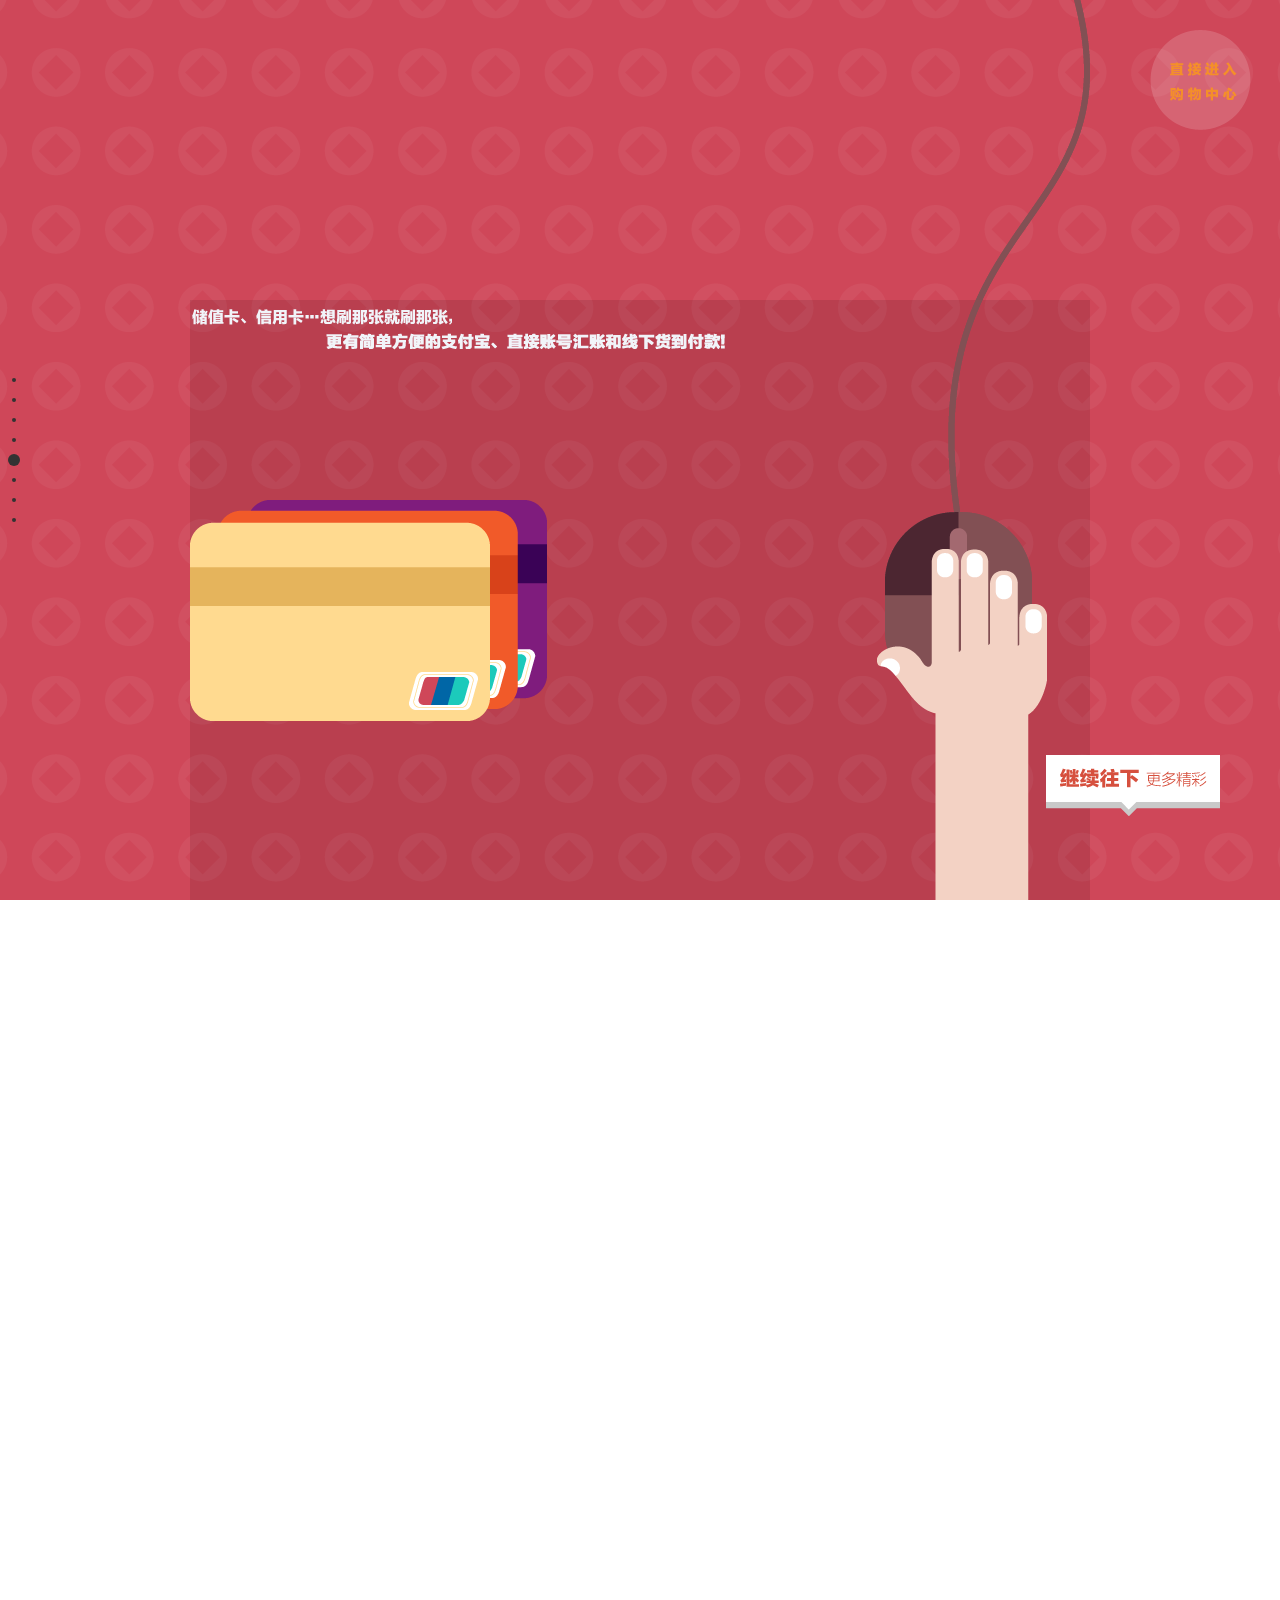
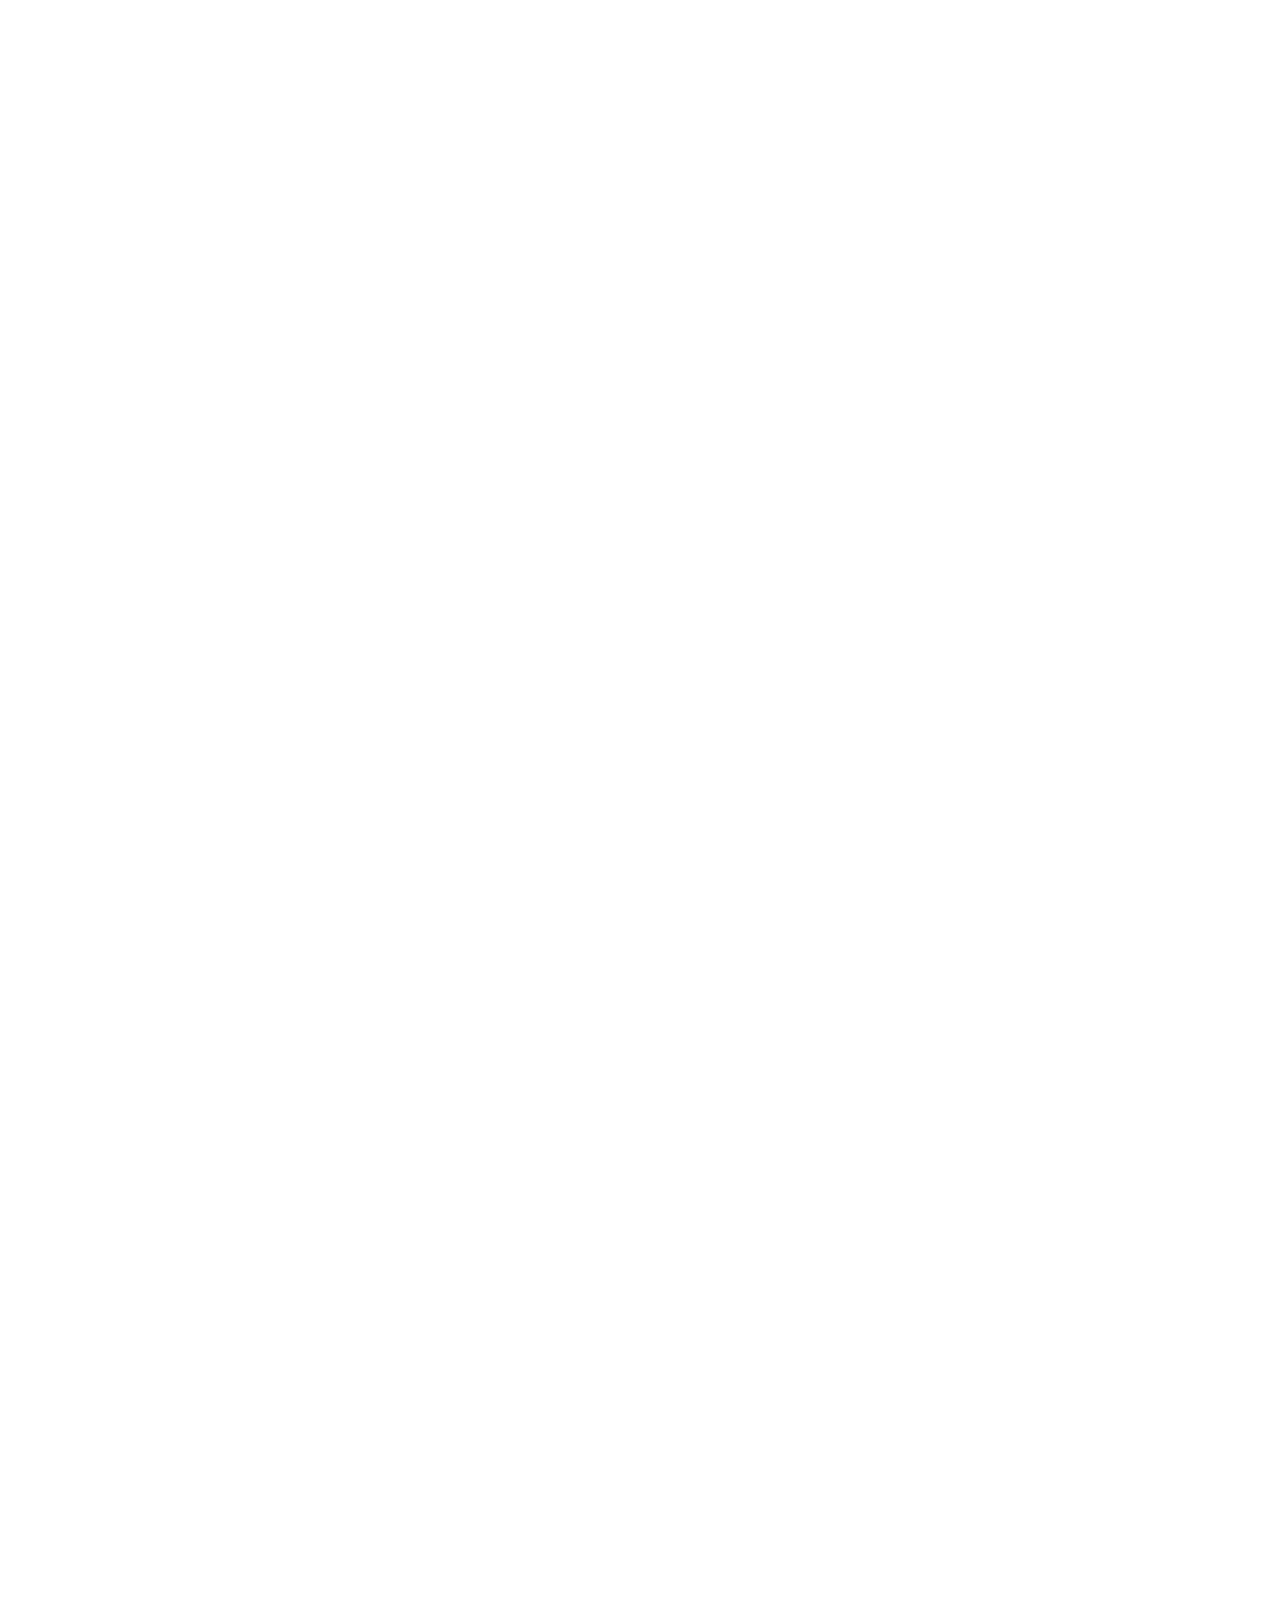
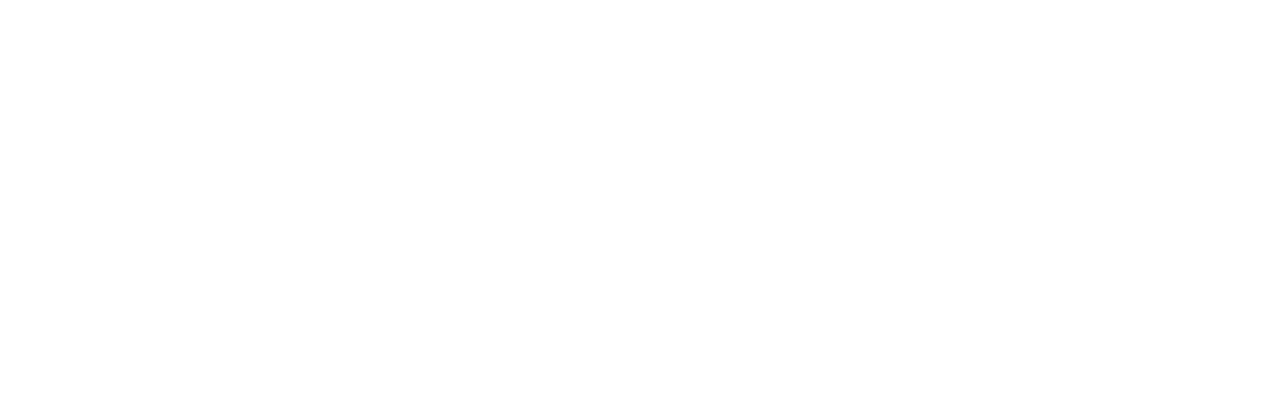
==== index.html @ 3023bea8 "screen05anim" ====
<!DOCTYPE html>
<html lang="en">

<head>
    <meta charset="UTF-8">
    <meta name="viewport" content="width=device-width, initial-scale=1.0">
    <meta http-equiv="X-UA-Compatible" content="ie=edge">
    <title>购物车宣传页</title>
    <link rel="stylesheet" href="./css/fullpage.min.css">
    <link rel="stylesheet" href="./css/index.css">
</head>

<body>
    <!-- 结构 -->
    <!-- 公用元素 -->
    <a href="#" class="enter">
        <img src="./images/00-go.png" alt="">
    </a>
    <a href="#" class="more">
        <img src="./images/00-more.png" alt="">
    </a>
    <!-- 整体容器 -->
    <div id="cart_container">
        <div class="section bg01">
            <div class="items_wrapper">
                <div class="goods">
                    <img src="./images/01-goods.png" alt="">
                </div>
                <div class="sofa">
                    <img src="./images/01-sofa.png" alt="">
                </div>
                <div class="flybanner">
                    <img src="./images/01-fly.png" alt="">
                </div>
            </div>
        </div>
        <!-- 第二屏 动画特点：完全进入当前屏的时候才执行动画 -->
        <!-- 1.什么时候完全进入 -->
        <!-- 2.怎么做动画 给大容器追加个类-->
        <div class="section bg02">
            <div class="items_wrapper">
                <div class="text">
                    <img class="text01" src="./images/02-text02.png" alt="">
                    <img class="text02" src="./images/02-text.png" alt="">
                </div>
                <div class="goods_list">
                    <img src="./images/02-goods.png" alt="">
                </div>
                <div class="sofa">
                    <img src="./images/02-sofa.png" alt="">
                </div>
                <div class="input">
                    <img class="search" src="./images/02-search.png" alt="">
                    <img class="keyWord" src="./images/02-key.png" alt="">
                </div>
            </div>
        </div>
        <div class="section bg03">
            <div class="items_wrapper">
                <div class="sofa">
                    <img src="./images/02-sofa.png" alt="">
                </div>
                <div class="change">
                    <img src="./images/03-change01.gif" alt="">
                    <img src="./images/03-change02.gif" alt="">
                </div>
                <div class="cart">
                    <img src="./images/03-cart01.gif" alt="">
                    <img src="./images/03-cart02.gif" alt="">
                </div>
            </div>
        </div>
        <div class="section bg04">
            <div class="clouds">
                <img src="./images/04-cloud.png" alt="">
            </div>
            <div class="items_wrapper">
                <div class="text04">
                    <img class="text01" src="./images/04-text01.png" alt="">
                    <img class="text02" src="./images/04-text02.png" alt="">
                </div>
                <div class="cart">
                    <img src="./images/02-sofa.png" alt="">
                    <img src="./images/04-cart.png" alt="">
                </div>
                <div class="address">
                    <img src="./images/04-address01.png" alt="">
                    <img src="./images/04-address02.png" alt="">
                </div>
            </div>
        </div>
        <div class="section bg05 active">
            <div class="items_wrapper">
                <img src="./images/05-text.png" alt="">
                <div class="creditCard">
                    <img src="./images/05-card.png" alt="">
                    <img src="./images/05-order.png" alt="">
                </div>
                <div class="sofa">
                    <img src="./images/02-sofa.png" alt="">
                </div>
                <div class="mouse">
                    <img src="./images/05-mouse.png" alt="">
                    <img src="./images/05-mouse02.png" alt="">
                </div>
                <div class="hand">
                    <img src="./images/05-hand.png" alt="">
                </div>
            </div>
        </div>      
        <div class="section">6</div>
        <div class="section">7</div>
        <div class="section">8</div>
    </div>
    <script src="./js/jquery.min.js"></script>
    <script src="./js/jquery.fullpage.js"></script>
    <script src="./js/index.js"></script>
</body>

</html>
---- css/index.css ----
/* 公用样式 */
.enter { 
    width: 100px;
    height: 100px;
    border-radius: 50%;
    position: fixed;
    right: 30px;
    top: 30px;
    z-index: 1001;
}
.more {
    position: fixed;
    right: 60px;
    bottom: 80px;
    z-index: 1001;
    animation: updown_more 600ms linear 100ms infinite alternate;
}
.items_wrapper {
    width: 900px;
    height: 600px;
    background: rgba(0, 0, 0, 0.1);
    position: absolute;
    left: 50%;
    margin-left: -450px;
    bottom: 0;
}

/* 定义第一屏 */
.bg01 {
    background: url(../images/01-bg.png) no-repeat center bottom;
}
.bg01 .goods {
    position: absolute;
    text-align: center;
    bottom: 90px;
}
.bg01 .sofa {
    position: absolute;
    bottom: 290px;
    left: 220px;
    animation: updown_sofa 1100ms linear infinite alternate;
}
.bg01 .flybanner {
    position: absolute;
    top: 20px;
    right: -50px;
    animation: updown_flybanner 800ms linear infinite alternate;
}

/* 定义动画 布局用定位 动画用位移*/
@keyframes updown_flybanner{
    from {
        transform: translateY(-20px);
    }
    to {
        transform: translateY(20px);
    }
}
@keyframes updown_more{
    from {
        transform: translateY(-15px);
    }
    to {
        transform: translateY(15px);
    }
}
@keyframes updown_sofa{
    from {
        transform: translateY(-10px);
    }
    to {
        transform: translateY(10px);
    }
}

/* 第二屏开始 */
.bg02 {
    background: url(../images/02-bg.png) no-repeat center bottom;
}
.goods_list {
    position: absolute;
    bottom: 210px;
    left: 50%;
    margin-left: -220px;
    transform-origin: right bottom;
    transform: scale(0);
}
.bg02 .sofa {
    transform: scale(0.5);
    position: absolute;
    top: 132px;
    left: 292px;
    opacity: 0;
    z-index: 1001;
}
.input {
    /* transform: scale(0.7); */
    position: absolute;
    top: 121px;
    right:171px;
    /* transform: translate(-175px,130px); 中心点位置*/
    /* 最右边位置transform: translate(2000px,130px);  */
    transform-origin: right top;
    opacity: 0;
}
.keyWord {
    position: absolute;
    bottom: 12px;
    right: 70px;
    opacity: 0;
}
.bg02.now .input {
    animation: input02 3s linear forwards;
}
.bg02.now .input .keyWord {
    opacity: 1;
    transition: all 1s linear 1s;
}
.bg02.now .goods_list {
    transform: none;
    transition: all 1s linear 2s;
}
.text {
    text-align: center;
}
/* .text .text01 {
    
} */
.text .text02 {
    position: absolute;
    opacity: 0;
}

/* 第二屏动画 */
.bg02.now .text .text01 {
    position: absolute;
    opacity: 0;    
}
.bg02.now .text .text02 {
    position: static;
    opacity: 1;
    transition: opacity 1s;
}
@keyframes input02 {
    0% {
        transform: translate(2000px,130px);
        opacity: 1;
    }
    33% {
        transform: translate(-175px,130px); 
    }
    66% {
        transform: translate(-175px,130px); 
    }
    100% {
        transform: scale(0.7);
        opacity: 1;
    }
}
/* 第二屏过度到第三屏动画 */
.bg02.leaved .sofa{
    animation: sofa02 700ms linear;
}
@keyframes sofa02{
    from{
        opacity: 1;
    }
    to{
        opacity: 1;
        transform: translate(-75px,1000px);
    }
}

/* 第三屏 */
.bg03{
    background: url(../images/03-bg.png) no-repeat center bottom;
}
.bg03 .sofa{
    position: absolute;
    left: 212px;
    top: 180px;
    display: none;
}

.bg03 .change{
    position: absolute;
    bottom: 170px;
    right: 115px;
}
.bg03 .change img:last-child{
    position: absolute;
    opacity: 0;
}
.bg03 .cart{
    position: absolute;
    bottom: 100px;
    right: 192px;
}
.bg03 .cart img:last-child{
    position: absolute;
    opacity: 0;
}
.bg03.now .change img:first-child{
    display: none;
}
.bg03.now .change img:last-child{
    position: static;
    opacity: 1;
    transition: all 700ms linear;
}
.bg03.now .cart img:first-child{
    display: none;
}
.bg03.now .cart img:last-child{
    position: static;
    opacity: 1;
    transition: all 700ms linear;
}
.bg03.now .sofa{
    display: block;
    position: relative;
    z-index: 1001;
}
.bg03.leaved .sofa{
    animation: sofaDrop04 700ms linear;
}
@keyframes sofaDrop04{
    from{
    }
    to{

        transform: translate(110px,1150px) rotate(45deg);
    }
}

/* 第四屏 */
.bg04{
    background: url(../images/04-bg.png) no-repeat center bottom;
}
.bg04 .clouds{
    position: absolute;
    left: 0;
    top: 200px;
    animation: cloudsF 18s linear infinite alternate;
}
.bg04 .text04{
    text-align: center;
}
.bg04 .text04 .text01{

}
.bg04 .text04 .text02{
    position: absolute;
    opacity: 0;
}
.bg04 .cart{
    position: relative;
    margin-top: 170px;
    text-align: center;
}
.bg04.now .cart img:last-child{
    transform: translateX(1500px); 
    transition: transform 3.5s linear;
}
.bg04 .cart img:first-child{
    position: absolute;
    left: 425px;
    top: -24px;
    transform: rotate(45deg);
    opacity: 0;
    z-index: 1001;
}
.bg04.now .cart img:first-child{
    opacity: 1;
    transform: rotate(45deg);
    transform: translateX(1500px); 
    transition: transform 3.5s linear;
    /* transition: opacity 700ms linear; */
}
.bg04 .cart img:last-child{
    position: relative;
    z-index: 1002;
}
@keyframes cloudsF{
    from{
    }
    to{
        transform: translateX(1000px);
    }
}
/* @keyframes cartMove{
    from{

    }
    to{
        transform: translateX(1500px);
    }
} */
.bg04 .address {
    position: absolute;
    width: 283px;
    top: 100px;
    left: 50%;
    transform: translate(-50%);
    opacity: 0;
}
.bg04 .address img:last-child{
    position: absolute;
    top: 55px;
    left: 50%;
    transform: translate(-50%);
}
.bg04.show .address{
    opacity: 1;
    transition: all 800ms linear;
}
.bg04.show .text04 .text01{
    position: absolute;
    opacity: 0;
}
.bg04.show .text04 .text02{
    position: static;
    opacity: 1;
    transition: all 800ms linear;
}

/**第五屏*/
.bg05{
    background: url(../images/05-bg.png) no-repeat center bottom;
    overflow: hidden;
}
.bg05 .items_wrapper{
    /* height: 100%; */
    /* position: relative; */

}
.bg05 .creditCard{
    position: absolute;
    top: 200px;
    left: 0;
}
.bg05 .creditCard img:first-child{
    position: relative;
    z-index: 1001;
}
.bg05 .creditCard img:last-child{
    position: absolute;
    bottom: 30px;             /*变换后bottom:180px; */
    left: 105px;
    z-index: 1000;
}
.bg05 .mouse{
    position: absolute;
    /* overflow: hidden; */
    right: 0;
    top: 0;
    height: 100%;
    width: 400px;
}
.bg05 .mouse img{
    position: absolute;
    right: 0;
    bottom: 200px;
}

.bg05 .mouse img:last-child{
    opacity: 0;
}
.bg05 .hand{
    position: absolute;
    right: 43px;
    bottom: -500px;         /*变化后为-28px*/
}
.bg05 .sofa{
    position: absolute;
    transform: rotate(30deg);
    left: 105px;
    top: -800px;           /*变化后为365px*/
}
/* 第五屏动画 */
.bg05.now .hand{
    /* transform: translateY(-470px); */
    bottom: -28px;
    transition: bottom 1s linear;
}
.bg05.now .mouse img:last-child{
    opacity: 1;
    transition: opacity 0.5s 1s linear;
}
.bg05.sofaReady .sofa {
    transform: translateY(1000px) rotate(30deg);
    transition: transform 1.5s linear;
}
.bg05.orderReady .creditCard img:last-child{
    bottom:180px;
    transition: bottom 1s linear;
}
.bg05.orderReady .sofa {
    transform: translateY(165px) rotate(30deg);
    transition: transform 1.5s linear;
}
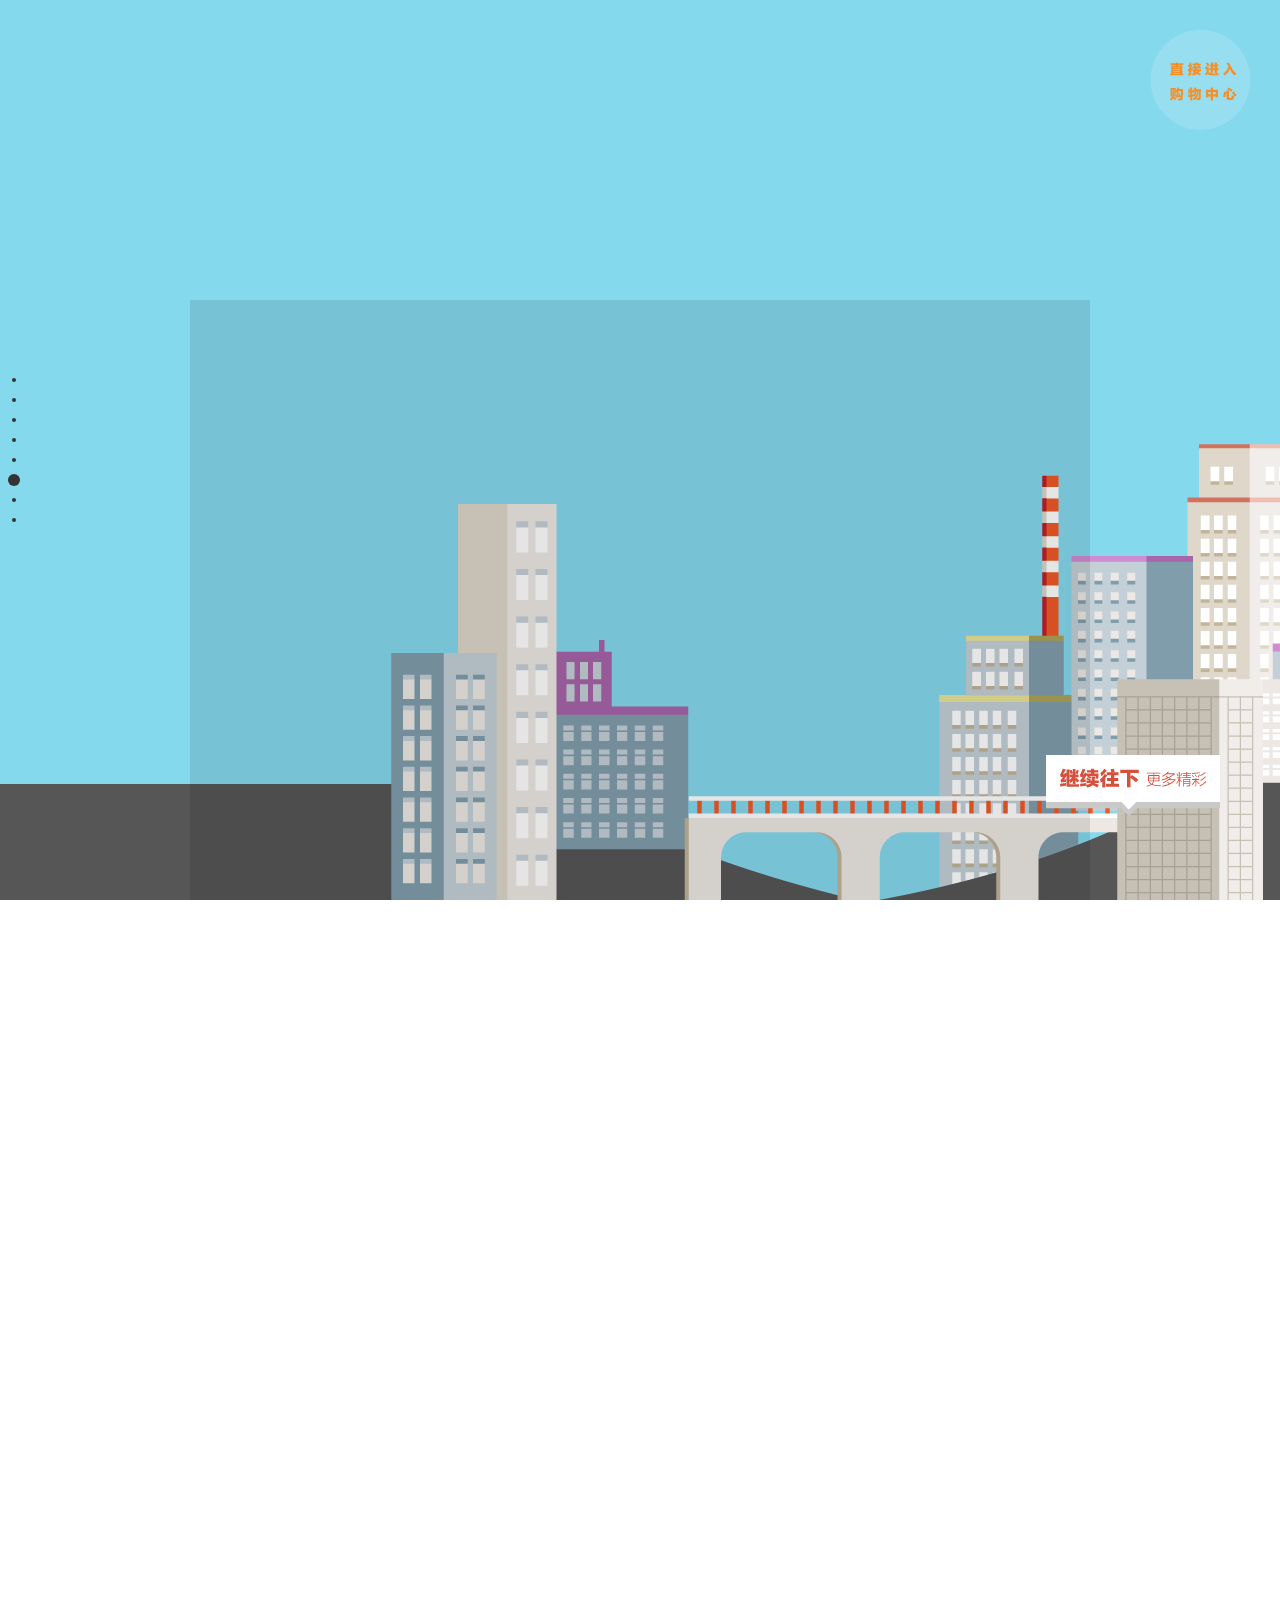
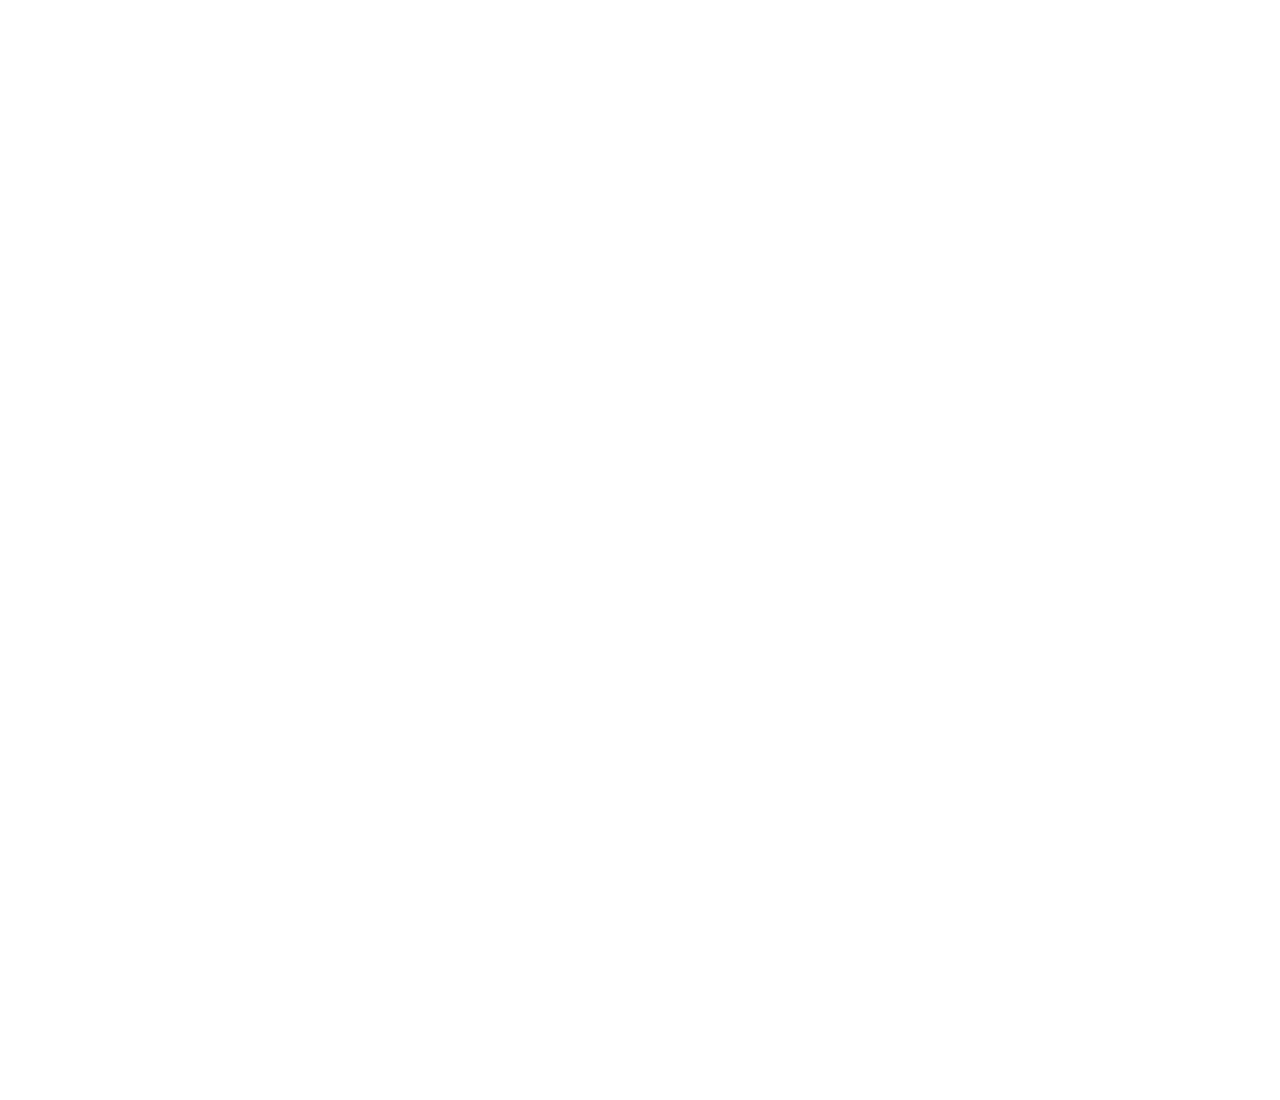
==== commit 35619fb8: "screen06 layout" ====
--- a/index.html
+++ b/index.html
@@ -89,7 +89,7 @@
                 </div>
             </div>
         </div>
-        <div class="section bg05 active">
+        <div class="section bg05">
             <div class="items_wrapper">
                 <img src="./images/05-text.png" alt="">
                 <div class="creditCard">
@@ -108,7 +108,11 @@
                 </div>
             </div>
         </div>      
-        <div class="section">6</div>
+        <div class="section bg06 active">
+            <div class="items_wrapper">
+
+            </div>
+        </div>
         <div class="section">7</div>
         <div class="section">8</div>
     </div>
--- a/css/index.css
+++ b/css/index.css
@@ -374,7 +374,7 @@
 .bg05 .sofa{
     position: absolute;
     transform: rotate(30deg);
-    left: 105px;
+    left: 75px;
     top: -800px;           /*变化后为365px*/
 }
 /* 第五屏动画 */
@@ -396,6 +396,11 @@
     transition: bottom 1s linear;
 }
 .bg05.orderReady .sofa {
-    transform: translateY(165px) rotate(30deg);
-    transition: transform 1.5s linear;
+    transform: translateY(1165px) rotate(30deg);
+    transition: transform 1s linear;
+}
+
+/*第六屏布局*/
+.bg06{
+    background: url(../images/06-bg.png) no-repeat left bottom
 }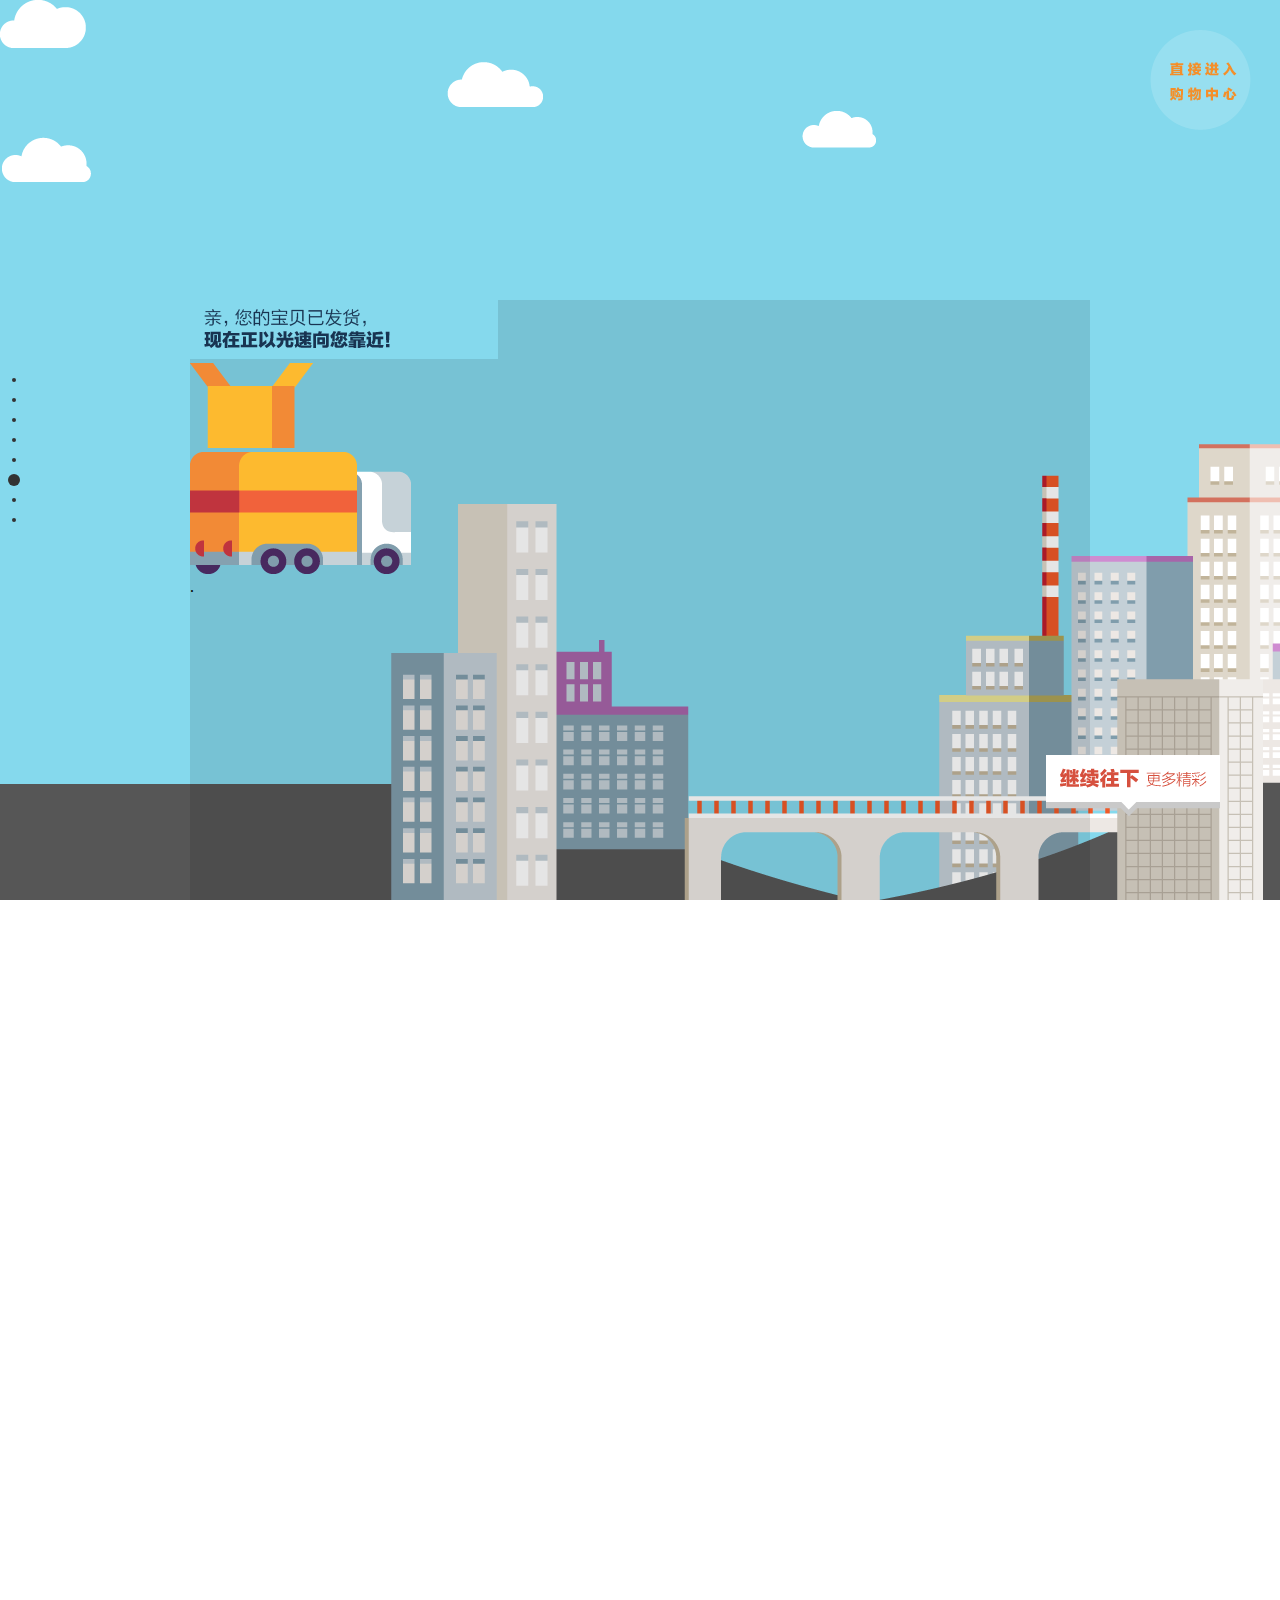
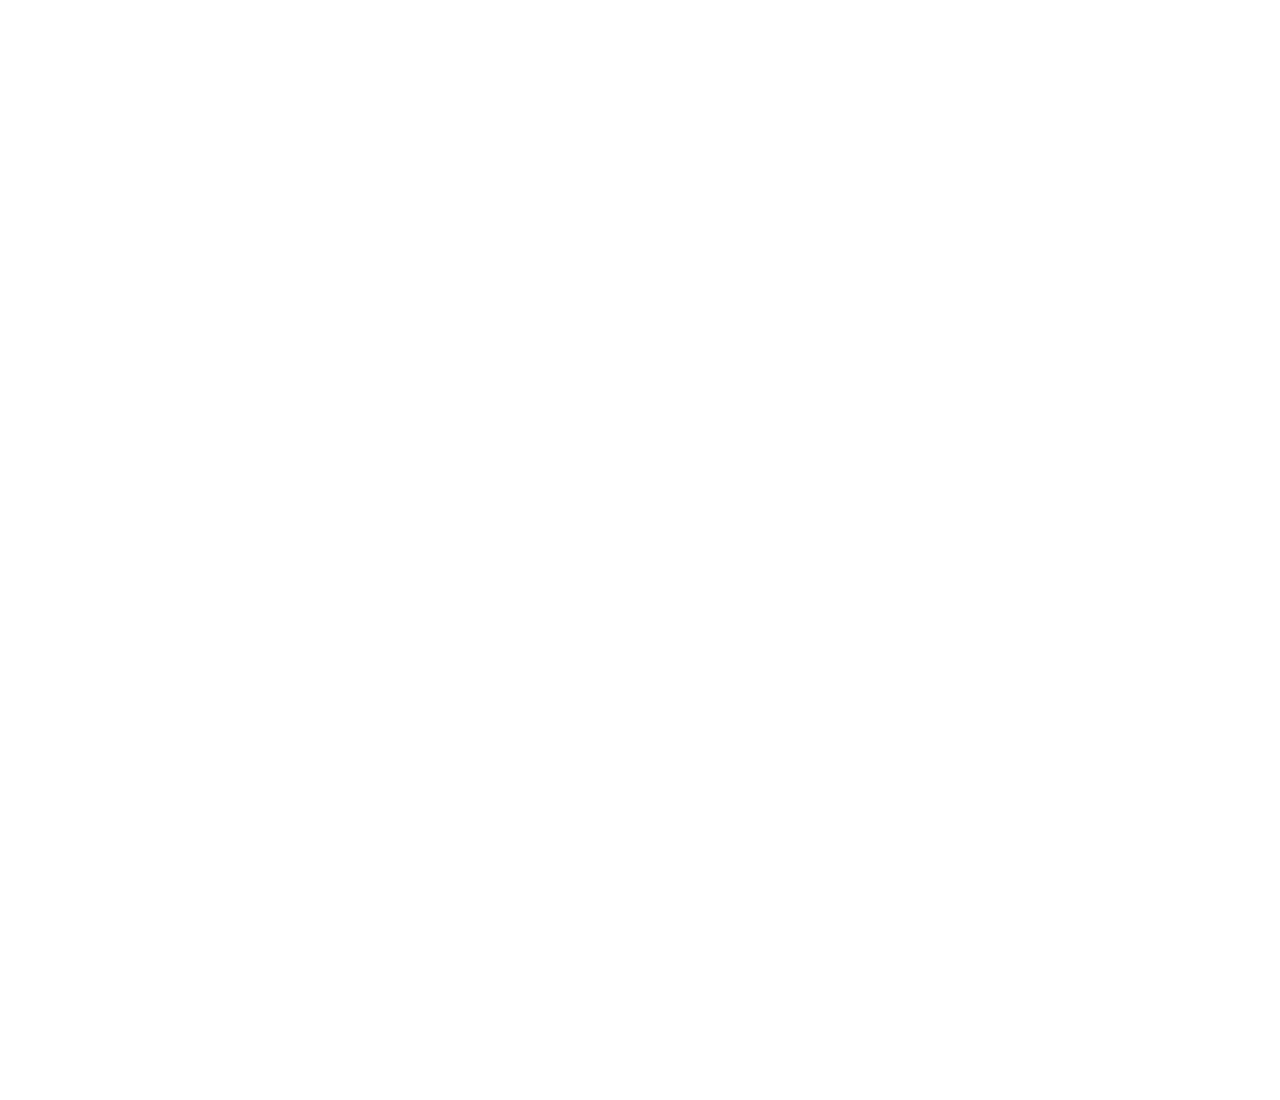
==== commit cb8307bf: "screen06 layout" ====
--- a/index.html
+++ b/index.html
@@ -109,8 +109,20 @@
             </div>
         </div>      
         <div class="section bg06 active">
+            <div class="clouds">
+                <img src="./images/06-cloud01.png" alt="">
+                <img src="./images/06-cloud02.png" alt="">
+            </div>
             <div class="items_wrapper">
-
+                <div class="text06">
+                    <img class="text06-01" src="./images/06-text01.png" alt="">
+                    <img class="text06-02" src="./images/06-text02.png" alt="">
+                </div>
+                <img src="./images/06-box.png" alt="">
+                <div class="car">
+                    <img src="./images/06-car.png" alt="">
+                </div>
+                .
             </div>
         </div>
         <div class="section">7</div>
--- a/css/index.css
+++ b/css/index.css
@@ -403,4 +403,10 @@
 /*第六屏布局*/
 .bg06{
     background: url(../images/06-bg.png) no-repeat left bottom
+}
+.bg06 .text06-01{
+    position: absolute;
+}
+.bg06 .text06-02{
+    opacity: 0;
 }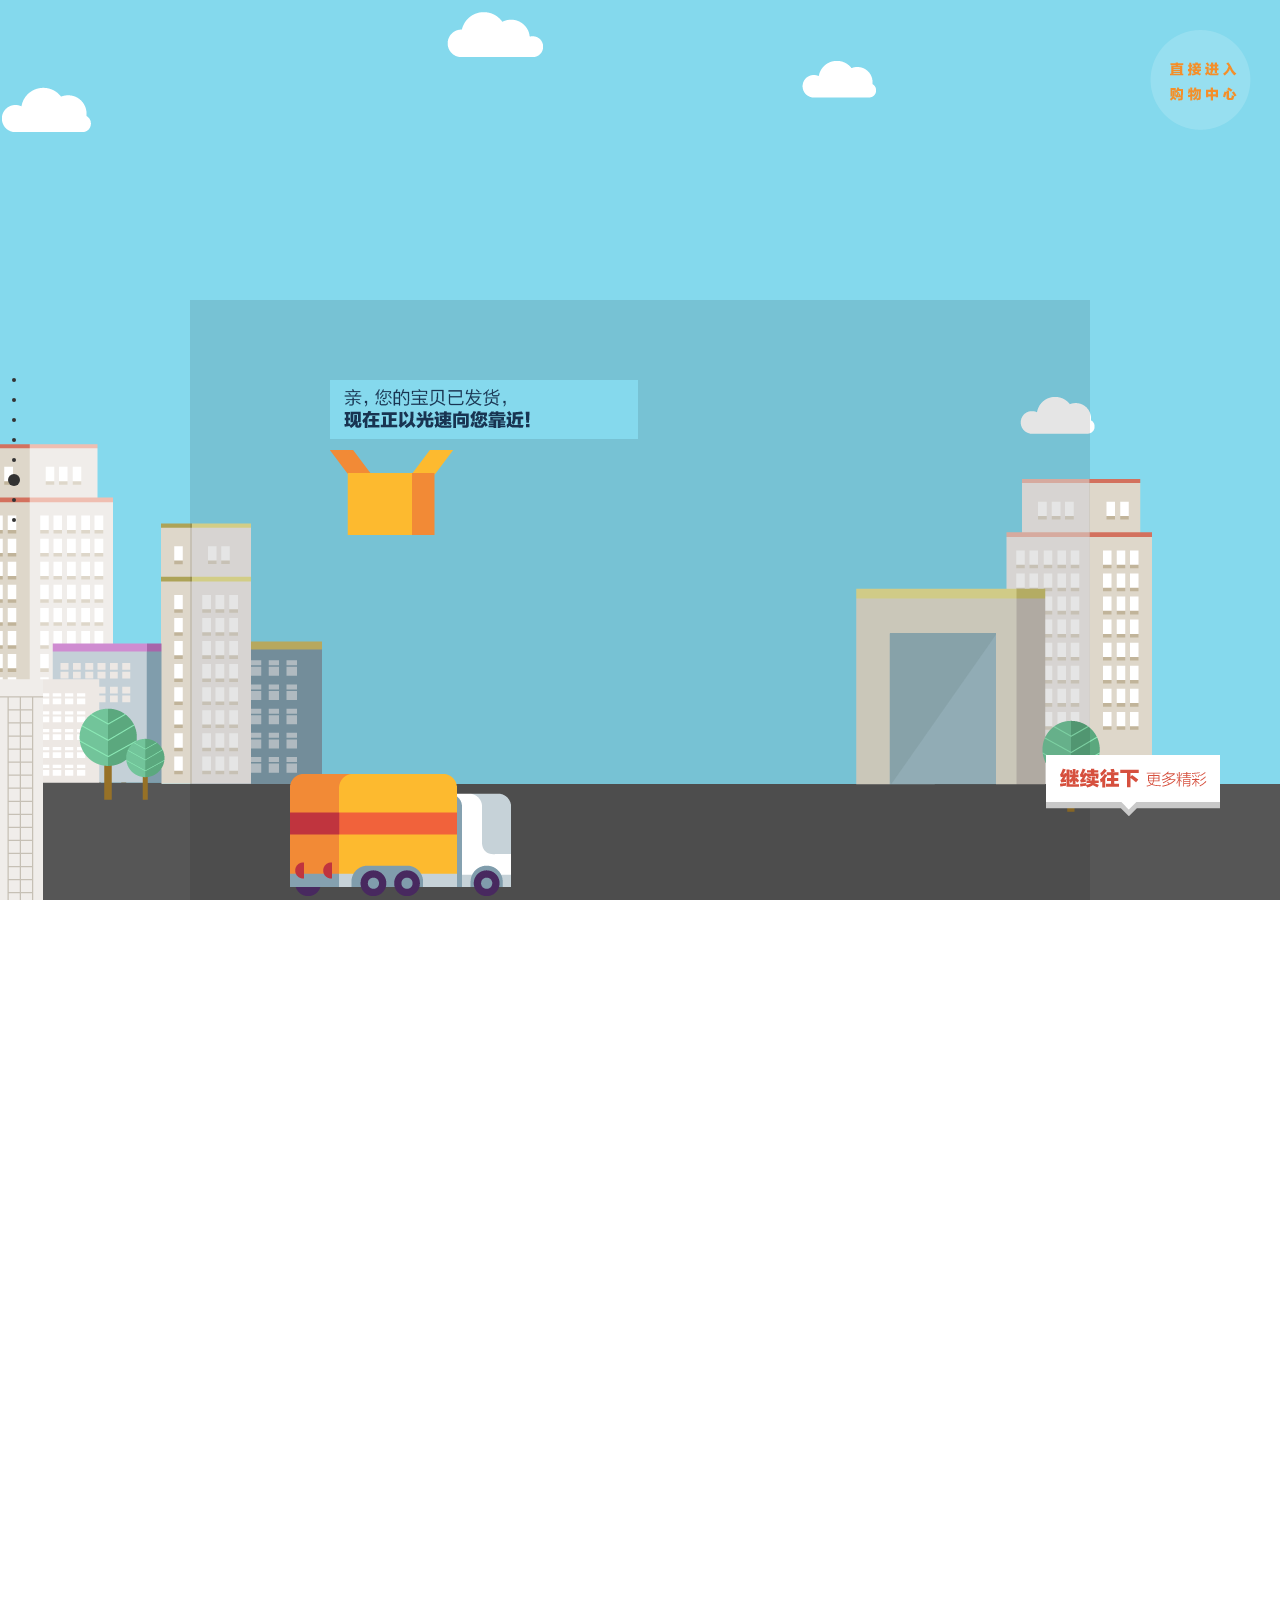
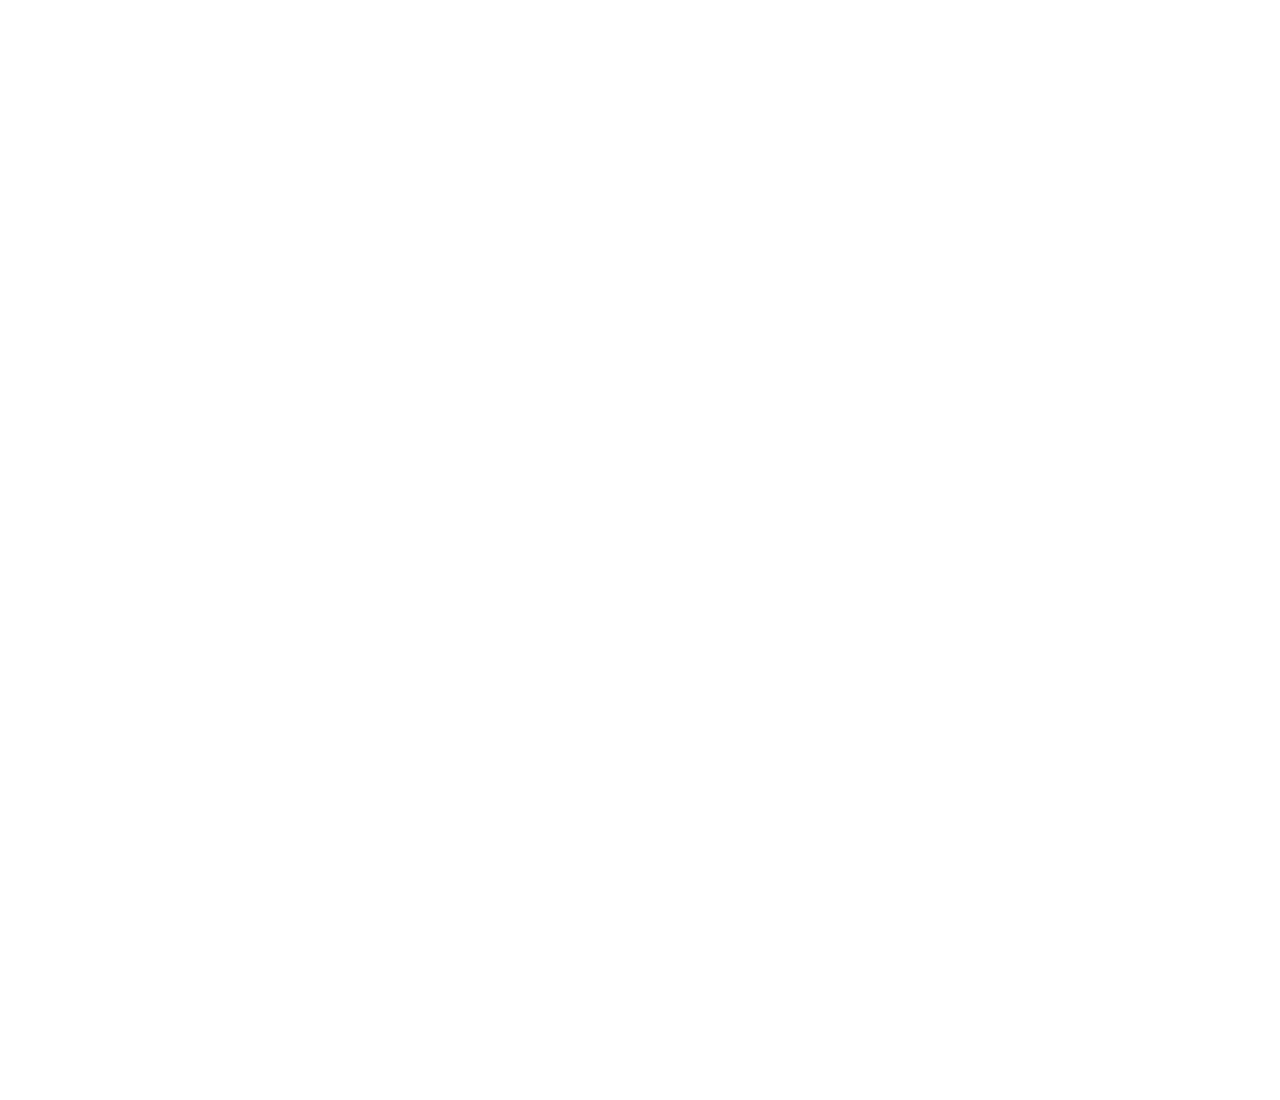
==== commit 8339679b: "screen06anim" ====
--- a/index.html
+++ b/index.html
@@ -118,11 +118,16 @@
                     <img class="text06-01" src="./images/06-text01.png" alt="">
                     <img class="text06-02" src="./images/06-text02.png" alt="">
                 </div>
-                <img src="./images/06-box.png" alt="">
+                <div class="box">
+                    <img src="./images/06-box.png" alt="">
+                </div>
                 <div class="car">
+                    <div class="addressInfo">
+                        <img src="./images/06-buyer.png" alt="">
+                        <img src="./images/06-address.png" alt="">
+                    </div>
                     <img src="./images/06-car.png" alt="">
                 </div>
-                .
             </div>
         </div>
         <div class="section">7</div>
--- a/css/index.css
+++ b/css/index.css
@@ -402,11 +402,63 @@
 
 /*第六屏布局*/
 .bg06{
-    background: url(../images/06-bg.png) no-repeat left bottom
+    background: url(../images/06-bg.png) no-repeat 25% bottom;
+}
+.bg06 .clouds{
+    position: absolute;
+    top: -50px;
+    left: 0;
 }
 .bg06 .text06-01{
     position: absolute;
 }
 .bg06 .text06-02{
     opacity: 0;
+}
+.bg06 .text06{
+    position: absolute;
+    top: 80px;
+    left: 140px;
+}
+.bg06 .box{
+    position: absolute;
+    top: 150px;
+    left: 140px;
+}
+.bg06 .addressInfo{
+    position: absolute;
+    top: -45px;
+    right: -30px;
+}
+.bg06 .addressInfo img:first-child{
+    opacity: 0;
+    position: absolute;
+}
+.bg06 .addressInfo img:last-child{
+    opacity: 0;
+}
+.bg06 .car{
+    position: absolute;
+    bottom: 0;
+    left: 100px;
+}
+
+/* 第六屏动画 */
+.bg06.now{
+    background: url(../images/06-bg.png) no-repeat 100% bottom;
+    transition: all 1s linear 1s;
+}
+.bg06.now .clouds img:first-child{
+    animation: flow06 20s linear infinite alternate;
+}
+.bg06.now .clouds img:last-child{
+    animation: flow06 30s linear infinite alternate;
+}
+@keyframes flow06{
+    from{
+        transform: translateX(-500px);
+    }
+    to{
+        transform: translateX(500px);
+    }
 }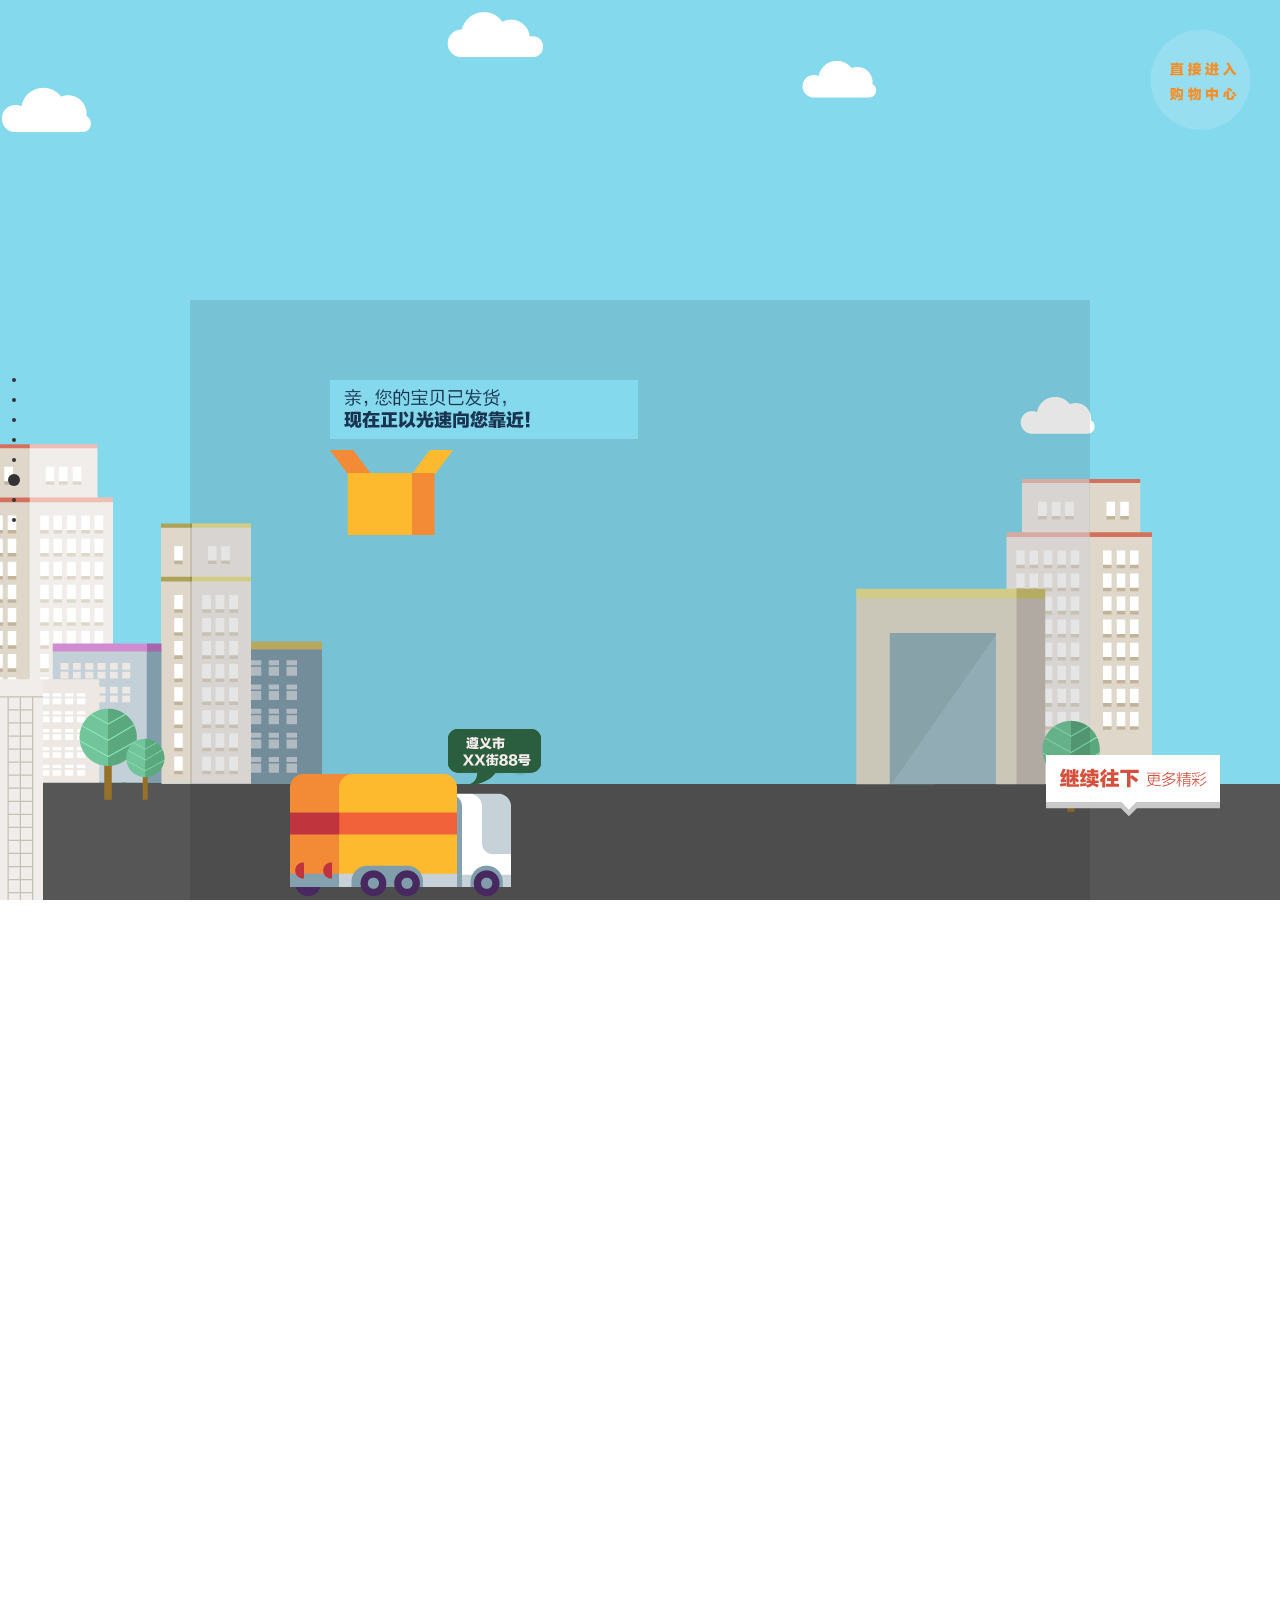
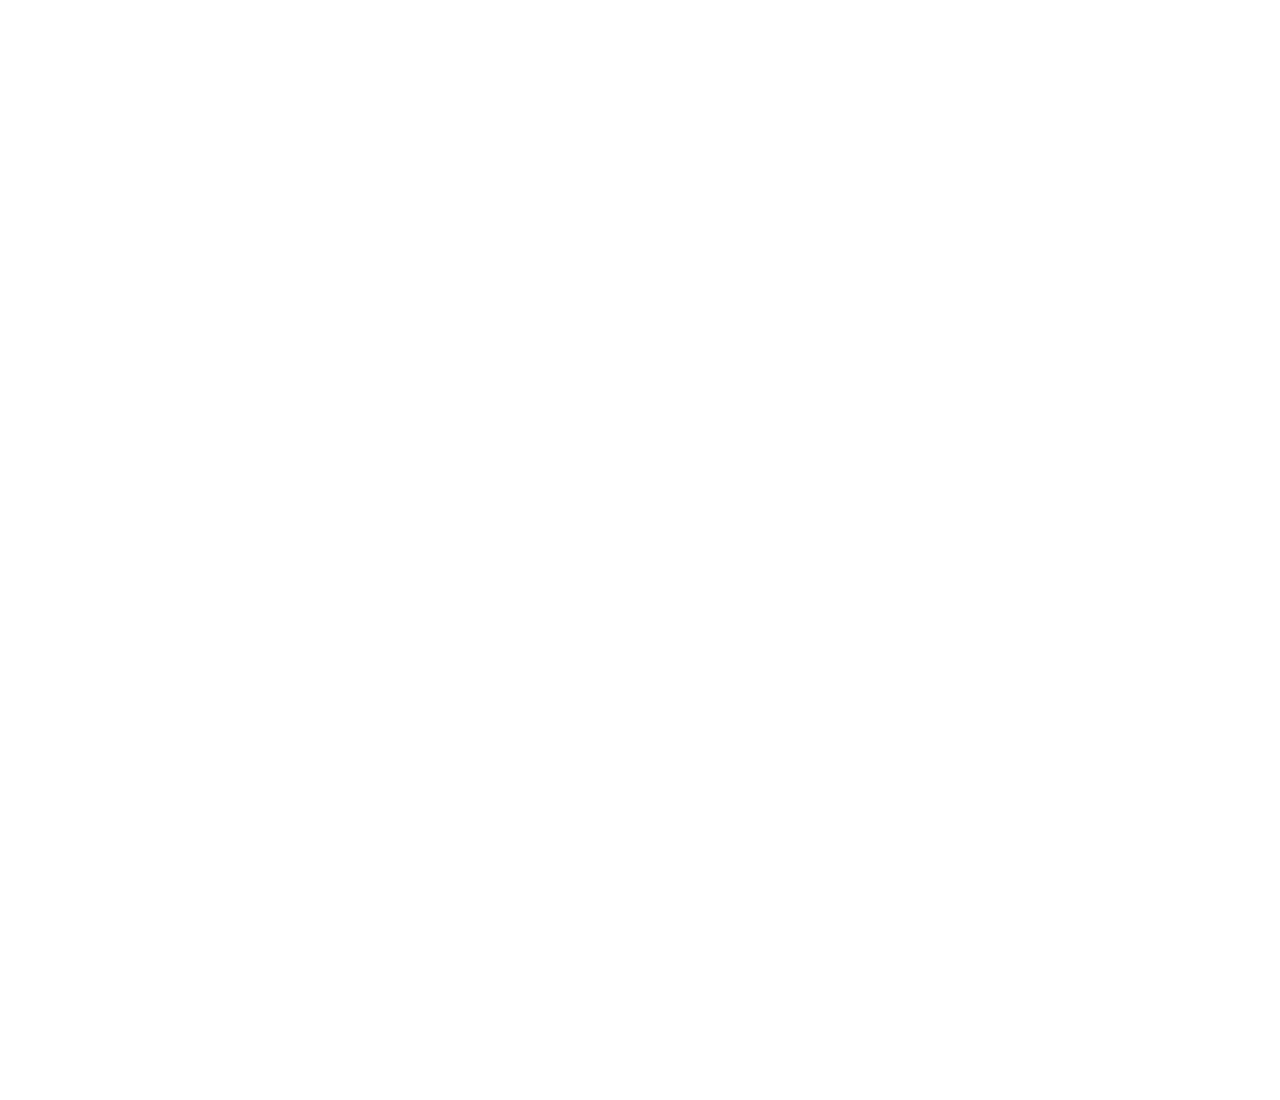
==== commit 53ff2886: "screen06anim" ====
--- a/index.html
+++ b/index.html
@@ -128,6 +128,13 @@
                     </div>
                     <img src="./images/06-car.png" alt="">
                 </div>
+                <div class="worker">
+                    <img src="./images/06-worker.png" alt="">
+                    <img src="./images/06-say.png" alt="">
+                </div>
+                <div class="buyer">
+                    <img src="./images/06-person.png" alt="">
+                </div>
             </div>
         </div>
         <div class="section">7</div>
--- a/css/index.css
+++ b/css/index.css
@@ -461,4 +461,67 @@
     to{
         transform: translateX(500px);
     }
+}
+.bg06.now .addressInfo img:first-child{
+    animation: addressShow-Fade 1s linear 1s; 
+}
+.bg06.now .addressInfo img:last-child{
+    /* position: absolute; */
+    transition: all 0.5s linear 1.5s;
+    opacity: 1;
+}
+@keyframes addressShow-Fade{
+    0%{
+
+    }
+    50%{
+        opacity: 1; 
+    }
+    100%{
+        opacity: 0;
+    }
+}
+.bg06 .worker{
+    position: absolute;
+    bottom: 0;
+    left: 100px;
+    transform-origin: bottom left;
+    opacity: 0;
+}
+.bg06 .worker img:last-child{
+    position: absolute;
+    top: -135px;
+    right: -60px;
+    opacity: 0;
+}
+.bg06.now .worker{
+    animation: workerShow 3s linear 2s forwards;
+}
+@keyframes workerShow{
+    0%{
+        transform: scale(0.3);
+        opacity: 1;
+    }
+    33%{
+        opacity: 1;
+        transform: scale(1);
+        /* transform-origin: bottom left;        */
+    }
+    66%{
+        opacity: 1;
+        left: 100px;
+        /* transform: scale(1); */
+        /* transform-origin: bottom left;  */
+        bottom: 90px;
+    }
+    100%{
+        opacity: 1;
+        /* transform: scale(1); */
+        /* transform-origin: bottom left;  */
+        bottom: 90px;
+        left: 300px;
+    }
+}
+.bg06 .buyer{
+    opacity: 0;
 }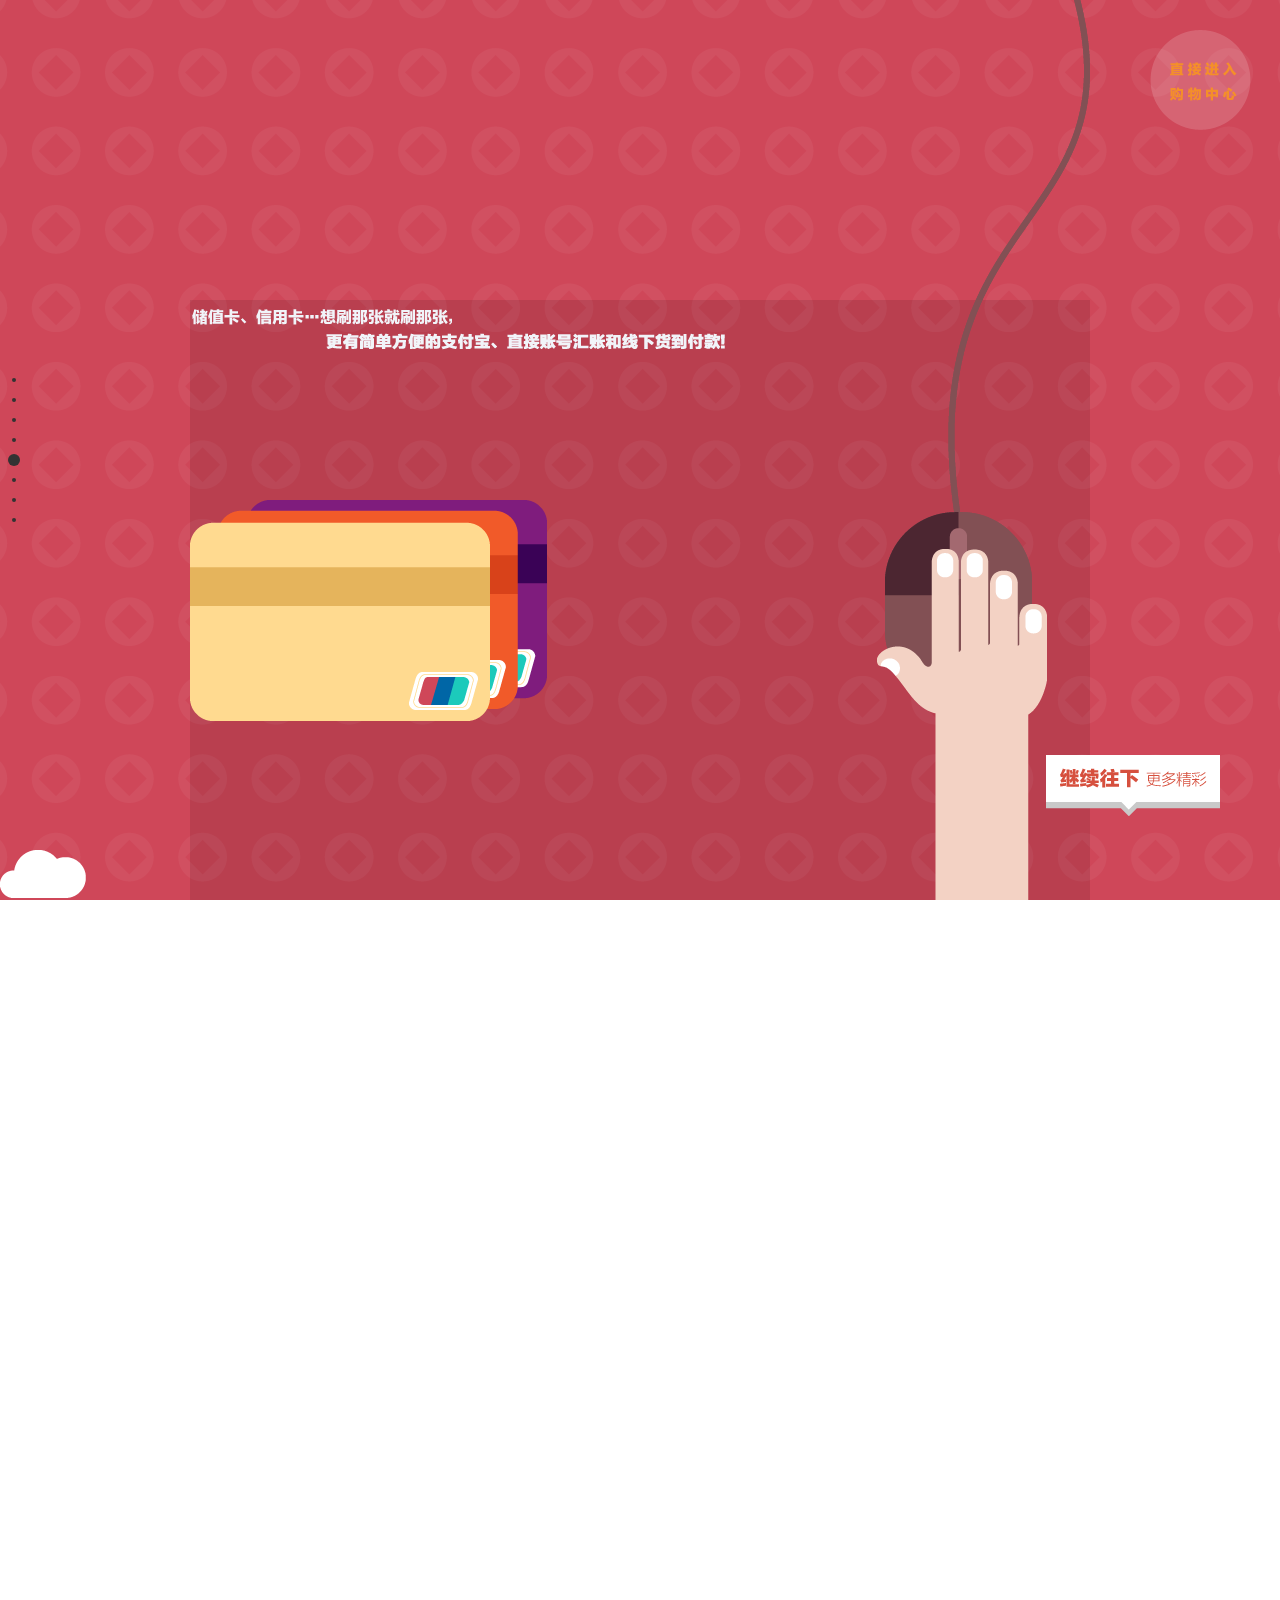
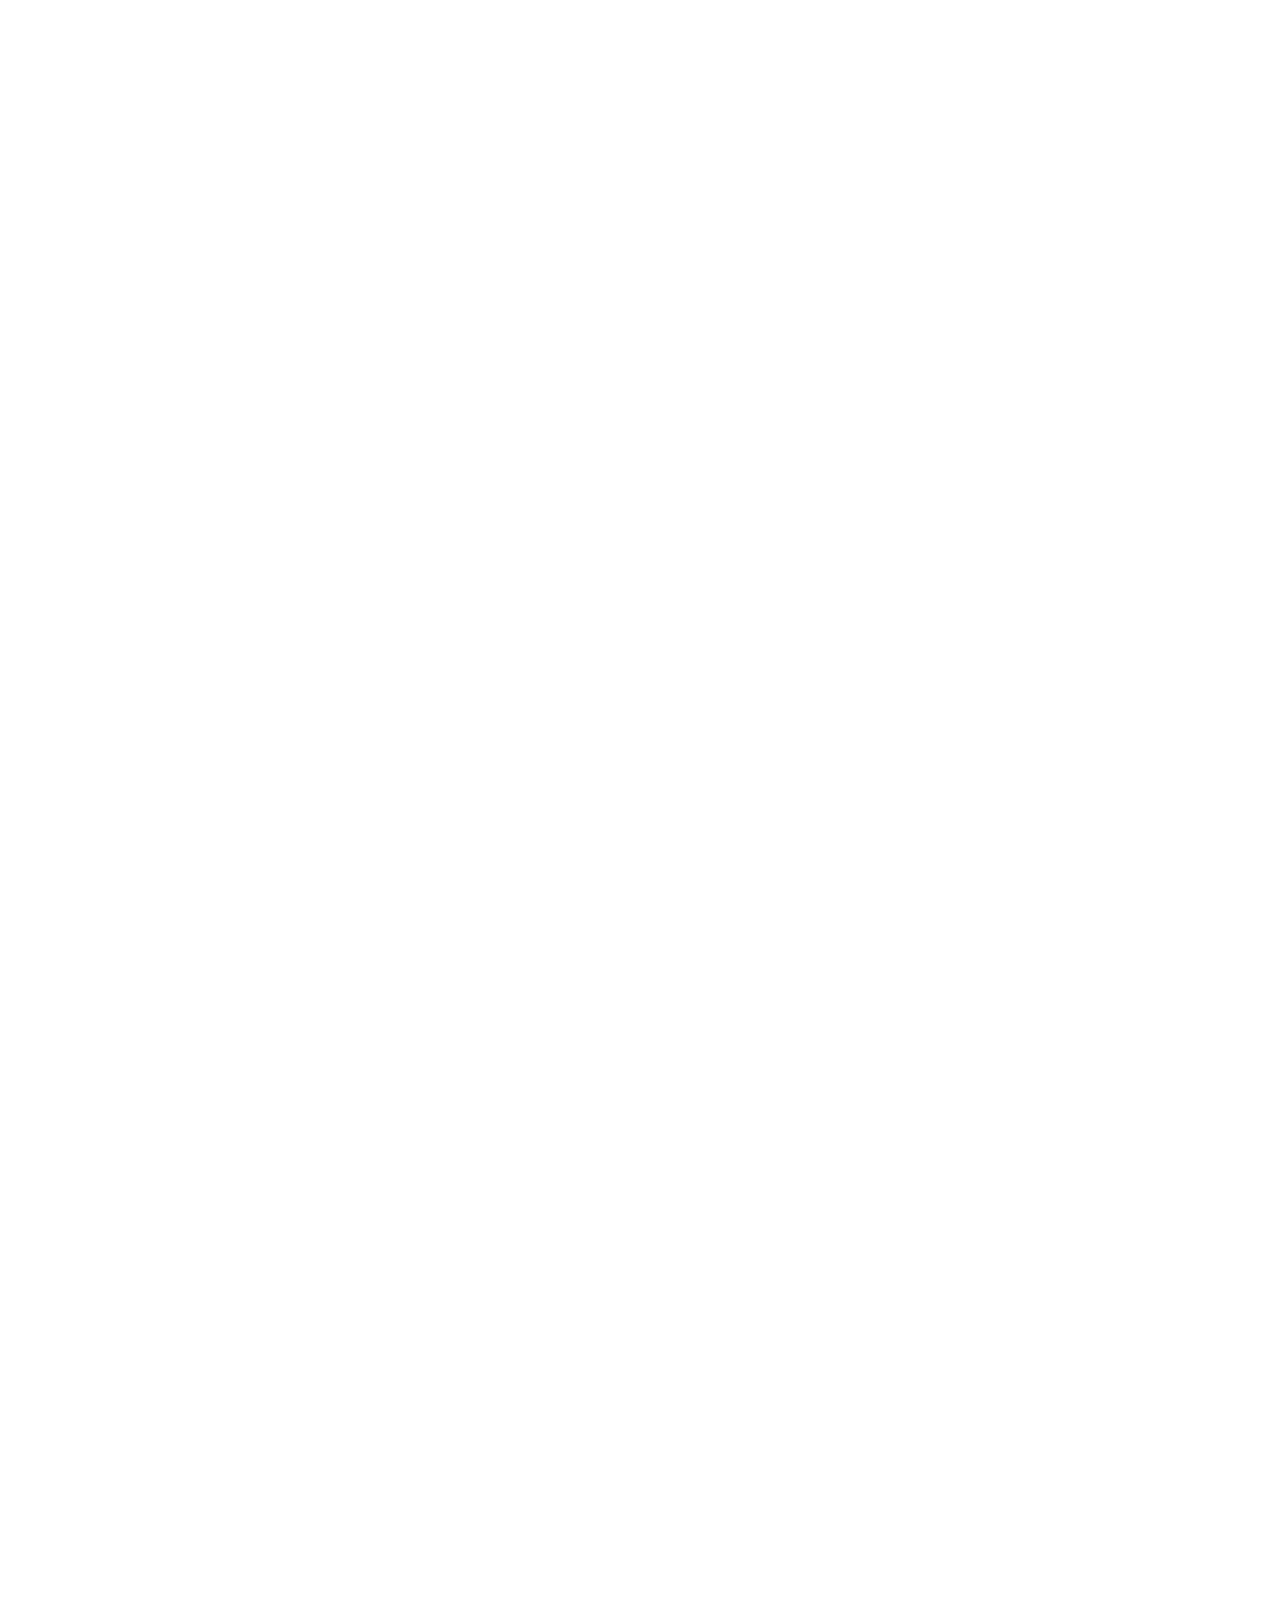
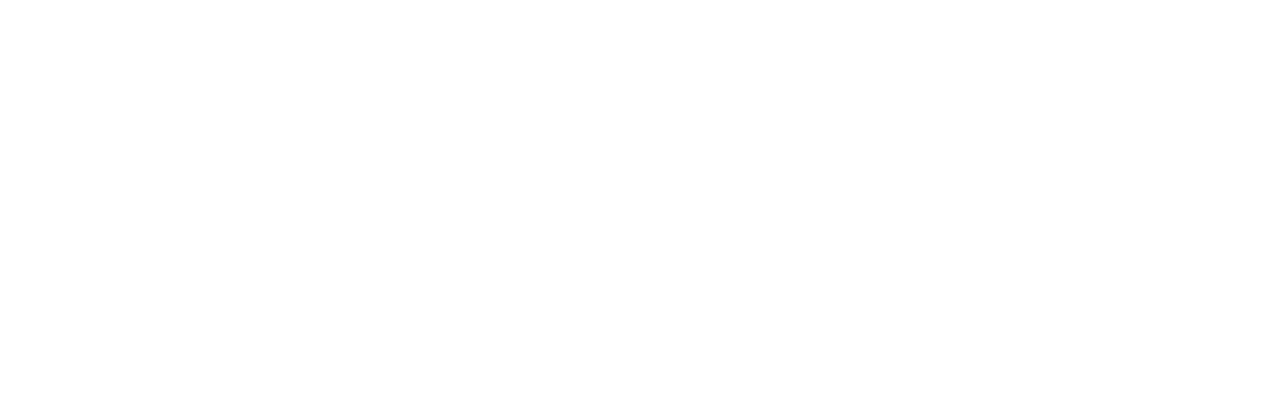
==== commit 554eb483: "screen06modify" ====
--- a/index.html
+++ b/index.html
@@ -89,7 +89,7 @@
                 </div>
             </div>
         </div>
-        <div class="section bg05">
+        <div class="section bg05 active">
             <div class="items_wrapper">
                 <img src="./images/05-text.png" alt="">
                 <div class="creditCard">
@@ -108,7 +108,7 @@
                 </div>
             </div>
         </div>      
-        <div class="section bg06 active">
+        <div class="section bg06">
             <div class="clouds">
                 <img src="./images/06-cloud01.png" alt="">
                 <img src="./images/06-cloud02.png" alt="">
@@ -133,6 +133,7 @@
                     <img src="./images/06-say.png" alt="">
                 </div>
                 <div class="buyer">
+                    <img src="./images/06-door.png" alt="">
                     <img src="./images/06-person.png" alt="">
                 </div>
             </div>
--- a/css/index.css
+++ b/css/index.css
@@ -327,7 +327,7 @@
 /**第五屏*/
 .bg05{
     background: url(../images/05-bg.png) no-repeat center bottom;
-    overflow: hidden;
+    /* overflow: hidden; */
 }
 .bg05 .items_wrapper{
     /* height: 100%; */
@@ -423,7 +423,7 @@
 .bg06 .box{
     position: absolute;
     top: 150px;
-    left: 140px;
+    left: -500px;
 }
 .bg06 .addressInfo{
     position: absolute;
@@ -442,7 +442,36 @@
     bottom: 0;
     left: 100px;
 }
-
+.bg06 .worker{
+    position: absolute;
+    bottom: 0;
+    left: 100px;
+    transform-origin: bottom left;
+    opacity: 0;
+}
+.bg06 .worker img:last-child{
+    position: absolute;
+    top: -135px;
+    right: -60px;
+    opacity: 0;
+}
+.bg06 .buyer{
+    position: absolute;
+    right: 70px;
+    bottom: 116px;
+
+    opacity: 0;
+}
+.bg06 .buyer img:first-child{
+    position: absolute;
+    /* z-index: 1002; */
+    bottom: 0;
+}
+.bg06 .buyer img:last-child{
+    opacity: 0;
+    transform: scale(0.4);
+    transform-origin: right bottom;
+}
 /* 第六屏动画 */
 .bg06.now{
     background: url(../images/06-bg.png) no-repeat 100% bottom;
@@ -462,6 +491,14 @@
         transform: translateX(500px);
     }
 }
+.bg06.now .text06-01{
+    opacity: 0;
+    transition: opacity 1s linear 5.5s;
+}
+.bg06.now .text06-02{
+    opacity: 1;
+    transition: opacity 1s linear 5.5s;
+}
 .bg06.now .addressInfo img:first-child{
     animation: addressShow-Fade 1s linear 1s; 
 }
@@ -481,21 +518,13 @@
         opacity: 0;
     }
 }
-.bg06 .worker{
-    position: absolute;
-    bottom: 0;
-    left: 100px;
-    transform-origin: bottom left;
-    opacity: 0;
-}
-.bg06 .worker img:last-child{
-    position: absolute;
-    top: -135px;
-    right: -60px;
-    opacity: 0;
-}
+
 .bg06.now .worker{
-    animation: workerShow 3s linear 2s forwards;
+    animation: workerShow 2.5s linear 2s forwards;
+}
+.bg06.now .worker img:last-child{
+    opacity: 1;
+    transition: opacity 1s linear 4.5s;
 }
 @keyframes workerShow{
     0%{
@@ -522,6 +551,49 @@
         left: 300px;
     }
 }
-.bg06 .buyer{
-    opacity: 0;
+
+.bg06.now .buyer{
+    opacity: 1;
+    transition: opacity 1s linear 5.5s;
+}
+.bg06.now .buyer img:last-child{
+    opacity: 1;
+    transform: scale(1);
+    transform-origin: bottom right;
+    transform: translateX(-140px);
+    transition: all 1s linear 6.5s;
+}
+
+.bg05.leaved .sofa{
+    /* z-index: 1010;
+    opacity: 1; */
+    animation: sofa05-06 1s linear;
+}
+@keyframes sofa05-06{
+    from{
+
+    }
+    to{
+        display: block;
+        z-index: 1001;
+        transform: translateY(1500px) scale(0.2) rotate(30deg);
+        /* transition: all 1s linear forwards;   */
+    }
+}
+.bg06.now .box{
+    animation: boxAnim 2s linear;
+}
+@keyframes boxAnim{
+    0%{
+        left: 150px;
+    }
+    50%{
+        left: 150px;
+        top: 500px;
+    }
+    100%{
+        left: 150px;
+        top: 500px;
+        opacity: 0;
+    }
 }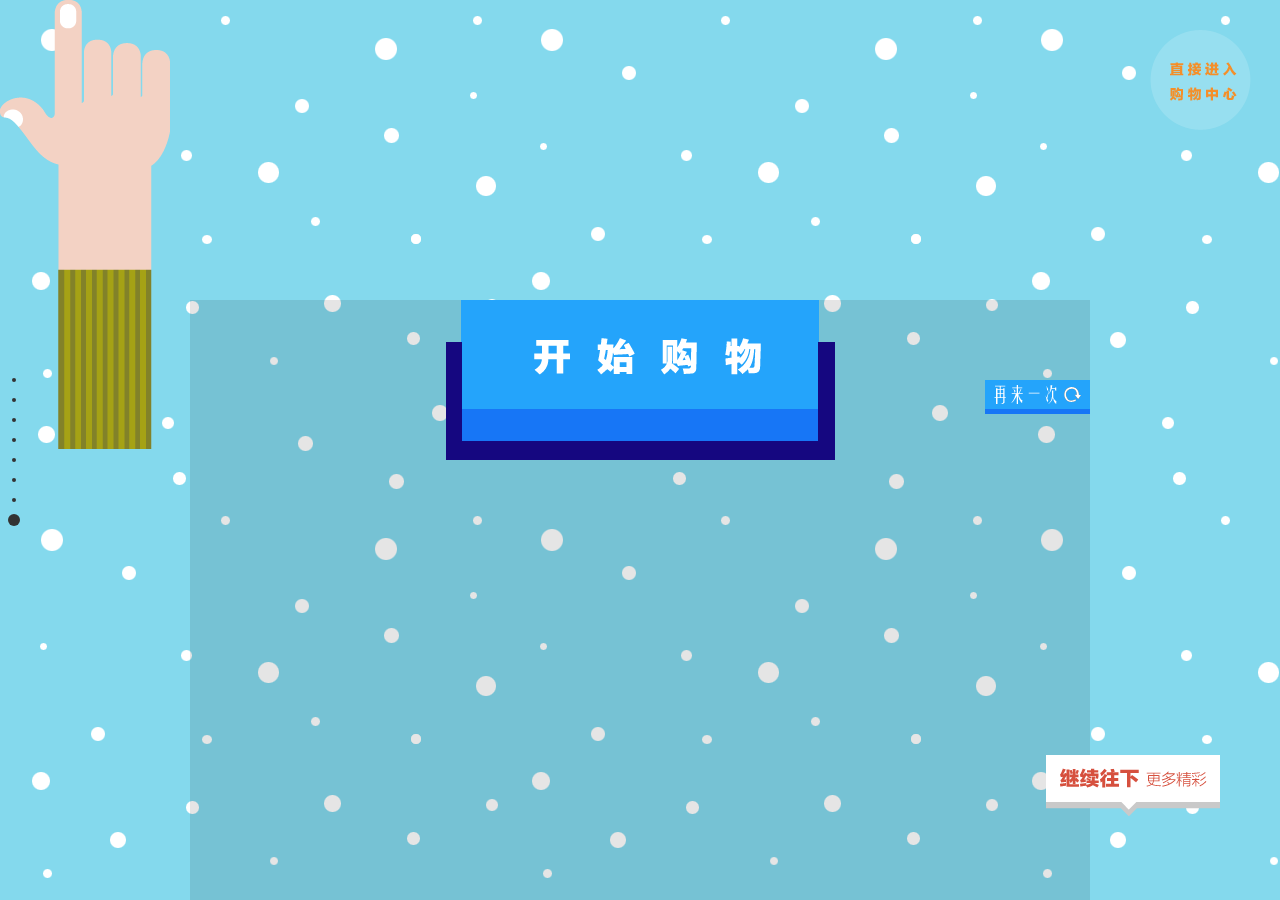
==== commit 18df3849: "require0708animation" ====
--- a/index.html
+++ b/index.html
@@ -89,7 +89,7 @@
                 </div>
             </div>
         </div>
-        <div class="section bg05 active">
+        <div class="section bg05">
             <div class="items_wrapper">
                 <img src="./images/05-text.png" alt="">
                 <div class="creditCard">
@@ -107,7 +107,7 @@
                     <img src="./images/05-hand.png" alt="">
                 </div>
             </div>
-        </div>      
+        </div>
         <div class="section bg06">
             <div class="clouds">
                 <img src="./images/06-cloud01.png" alt="">
@@ -138,8 +138,34 @@
                 </div>
             </div>
         </div>
-        <div class="section">7</div>
-        <div class="section">8</div>
+        <div class="section bg07">
+            <div class="items_wrapper">
+                <div class="text07">
+                    <img src="./images/07-text.png" alt="">
+                </div>
+                <div class="stars">
+                    <img src="./images/07-star.png" alt="">
+                    <img src="./images/07-star.png" alt="">
+                    <img src="./images/07-star.png" alt="">
+                    <img src="./images/07-star.png" alt="">
+                    <img src="./images/07-star.png" alt="">
+                </div>
+            </div>
+        </div>
+        <div class="section bg08 active">
+            <div class="items_wrapper">
+                <div class="button08">
+                    <img src="./images/08-btn01.png" alt="">
+                    <img src="./images/08-btn02.gif" alt="">
+                </div>
+                <div class="again">
+                    <img src="./images/08-again.png" alt="">
+                </div>
+            </div>
+            <div class="hand">
+                <img src="./images/08-hand.png" alt="">
+            </div>
+        </div>
     </div>
     <script src="./js/jquery.min.js"></script>
     <script src="./js/jquery.fullpage.js"></script>
--- a/css/index.css
+++ b/css/index.css
@@ -423,7 +423,8 @@
 .bg06 .box{
     position: absolute;
     top: 150px;
-    left: -500px;
+    left: 140px;
+    z-index: 1002;
 }
 .bg06 .addressInfo{
     position: absolute;
@@ -441,6 +442,7 @@
     position: absolute;
     bottom: 0;
     left: 100px;
+    z-index: 1003;
 }
 .bg06 .worker{
     position: absolute;
@@ -459,7 +461,6 @@
     position: absolute;
     right: 70px;
     bottom: 116px;
-
     opacity: 0;
 }
 .bg06 .buyer img:first-child{
@@ -576,24 +577,82 @@
     to{
         display: block;
         z-index: 1001;
-        transform: translateY(1500px) scale(0.2) rotate(30deg);
+        transform: translateY(1600px) scale(0.2) rotate(30deg);
         /* transition: all 1s linear forwards;   */
     }
 }
-.bg06.now .box{
-    animation: boxAnim 2s linear;
+.bg06 .boxReady.box{
+    animation: boxAnim 2s linear forwards;
 }
 @keyframes boxAnim{
+    from{
+        transform: translateX(-500px);
+    }
+    50%{
+        transform: none;
+    }
+    to{
+        transform:translateY(330px) scale(0.3);
+    }
+}
+
+/* 第七屏 */
+.bg07 {
+    background: url(../images/07-bg.png) no-repeat center bottom;
+}
+.bg07 .text07{
+    position: absolute;
+    left: 157px;
+    top: 180px;
+    /* opacity: 0; */
+    transform: scale(0);
+    transform-origin: left bottom;
+}
+.bg07.now .text07{
+    animation: text07show 1.5s linear forwards;
+}
+@keyframes text07show{
     0%{
-        left: 150px;
-    }
-    50%{
-        left: 150px;
-        top: 500px;
+    }
+    70%{
+        transform: scale(1.2);
     }
     100%{
-        left: 150px;
-        top: 500px;
-        opacity: 0;
-    }
-}+        transform: scale(1);
+    }
+}
+.bg07 .stars{
+    position: absolute;
+    left: 158px;
+    top: 139px;
+}
+
+.bg07 .stars img{
+    float: left;
+    margin-right: 6px;
+    opacity: 0;
+}
+.bg07.now .stars img{
+    opacity: 1;
+    transition: opacity 1s linear;   
+}
+
+
+/* 第八屏 */
+.bg08{
+    background: url(../images/08-bg.png);
+}
+.bg08 .button08{
+    text-align: center;
+}
+.bg08 .button08 img:first-child{
+    position: absolute;
+}
+.bg08 .button08 img:first-child:hover{
+    opacity: 0;
+}
+.bg08 .again{
+    position: absolute;
+    right: 0;
+    top: 80px;
+}
